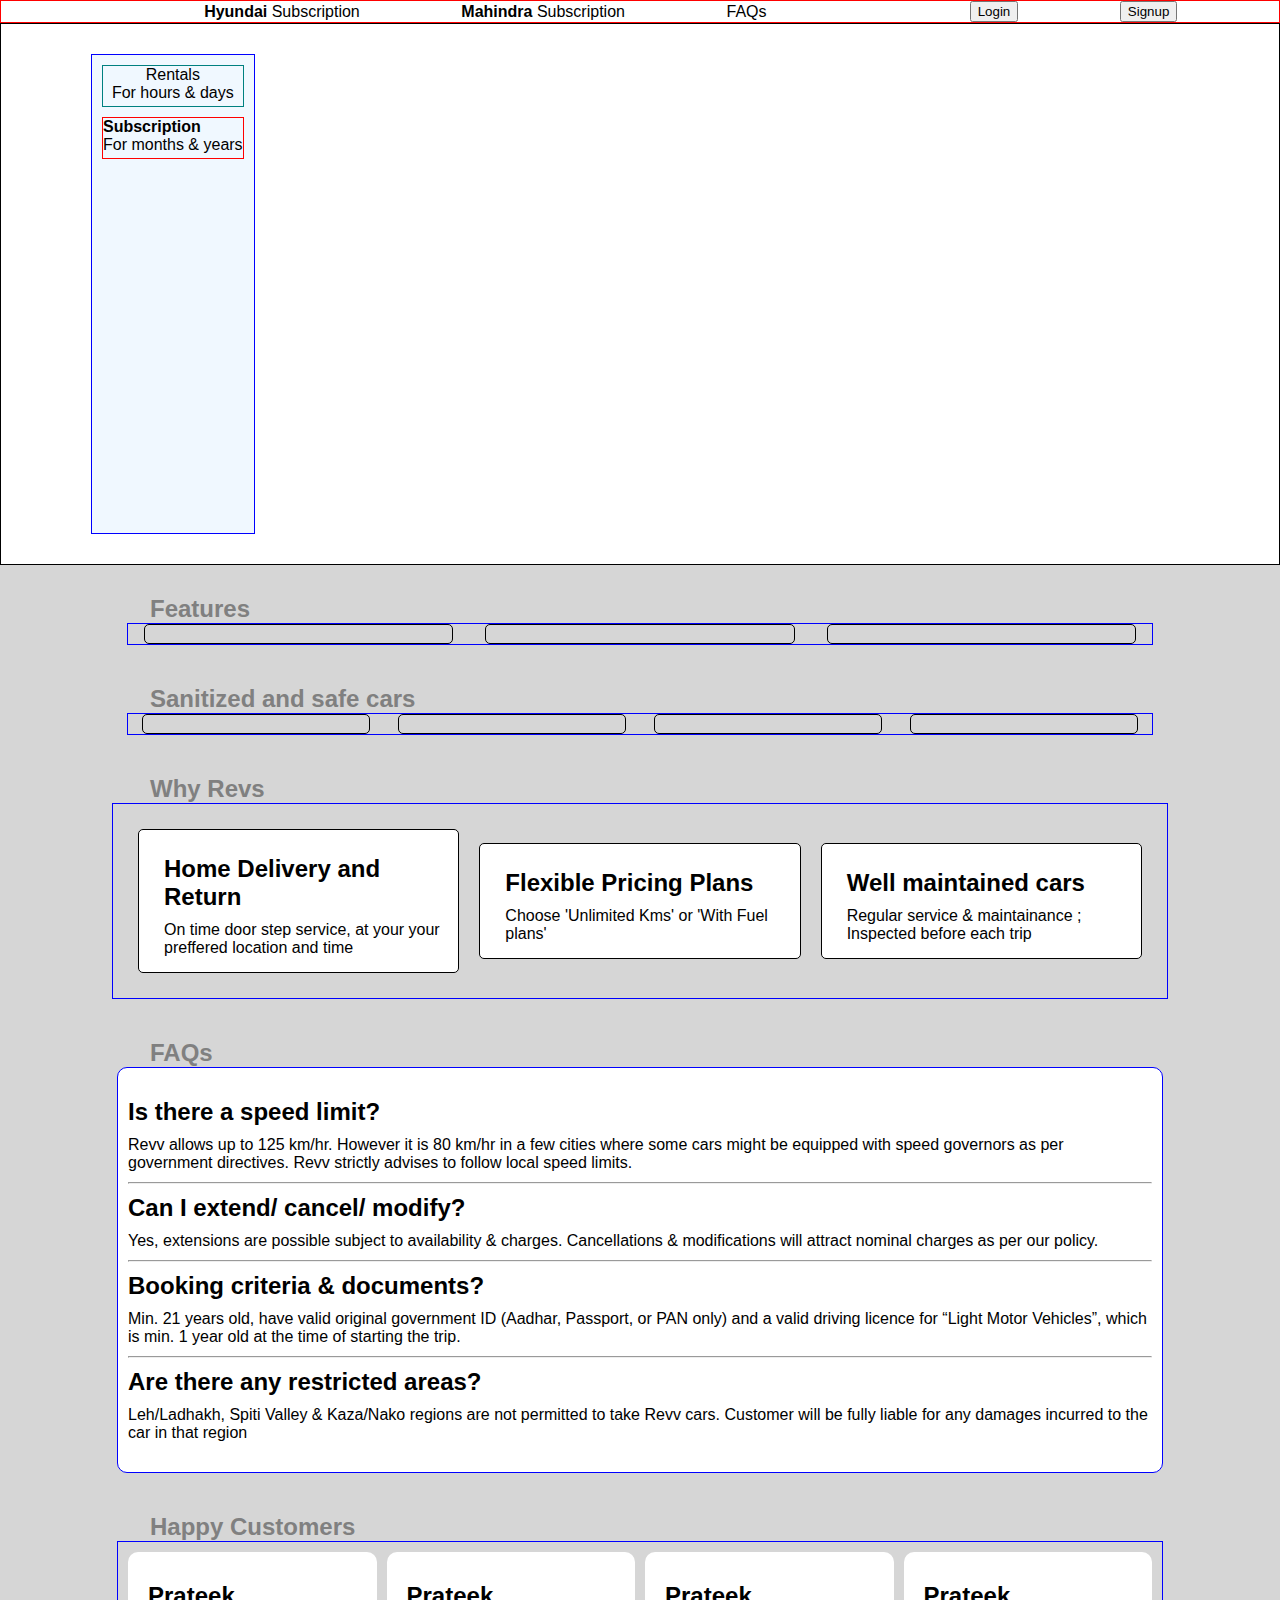
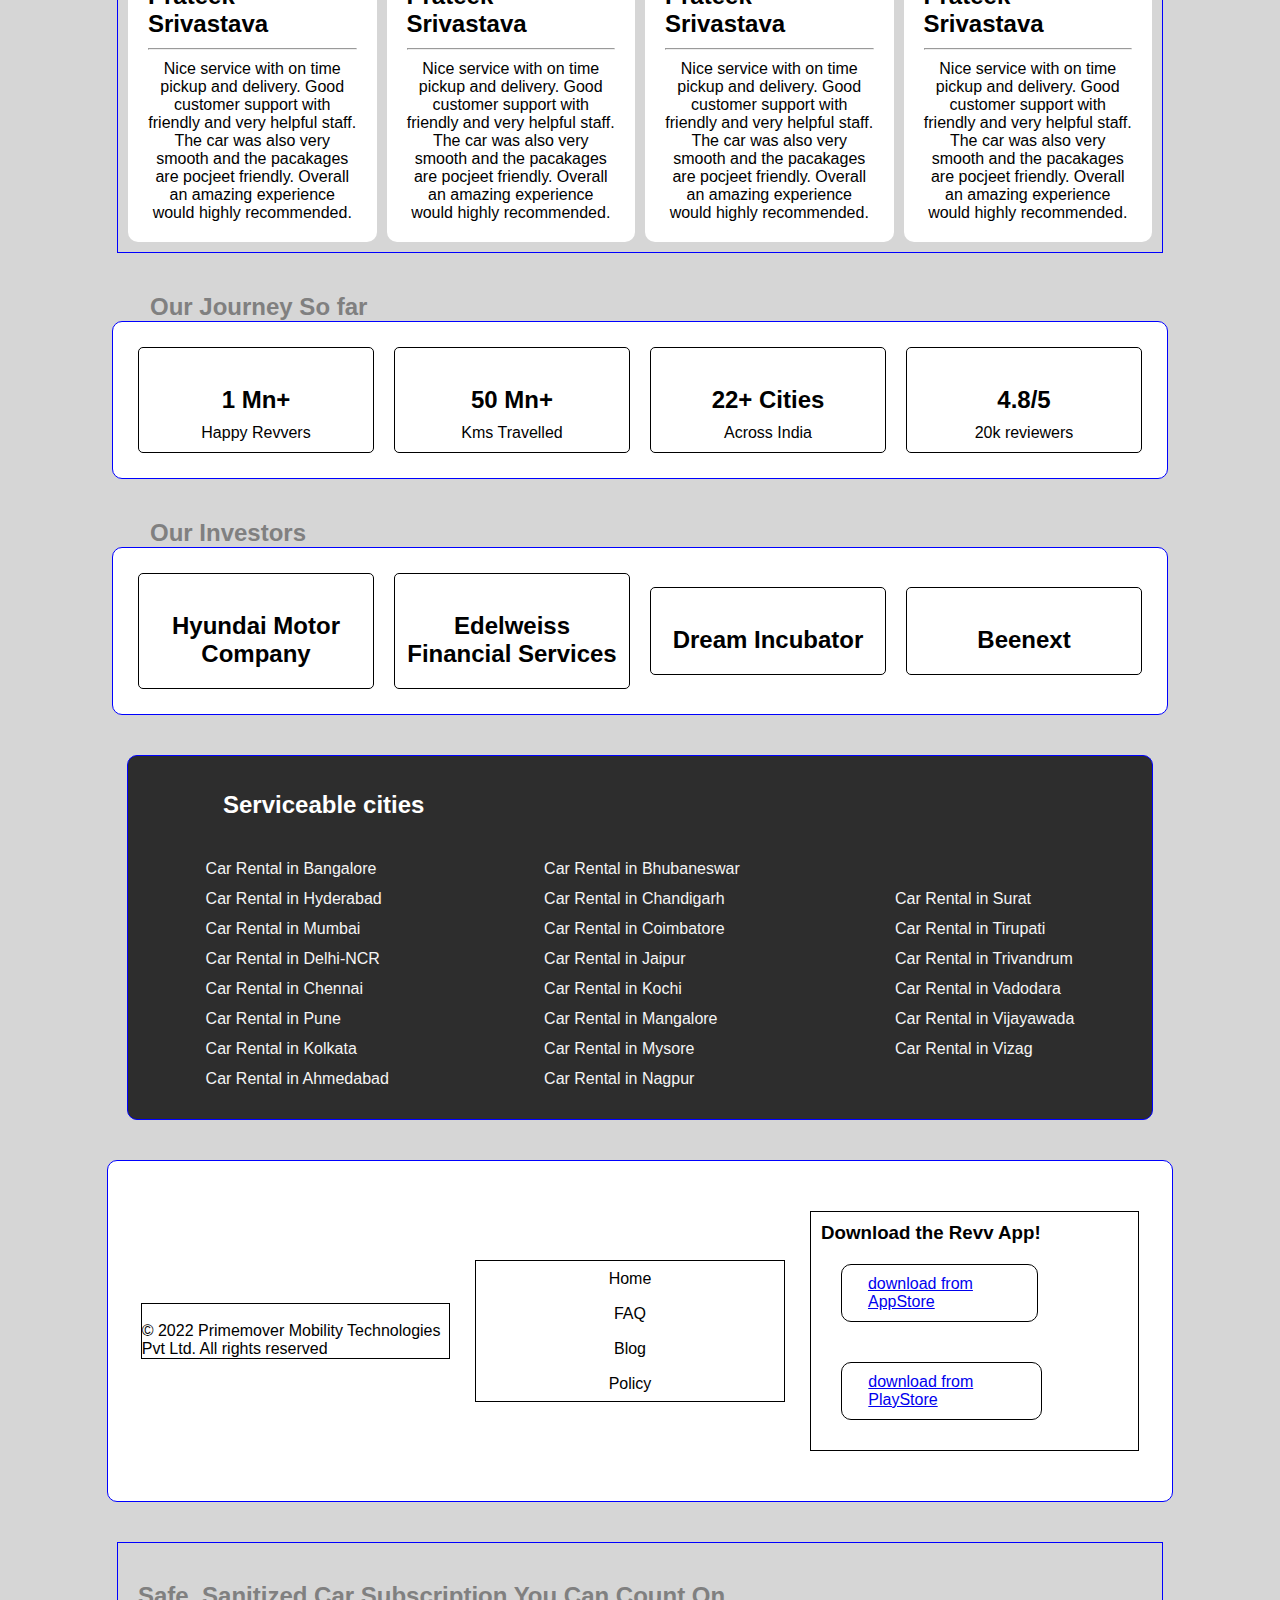
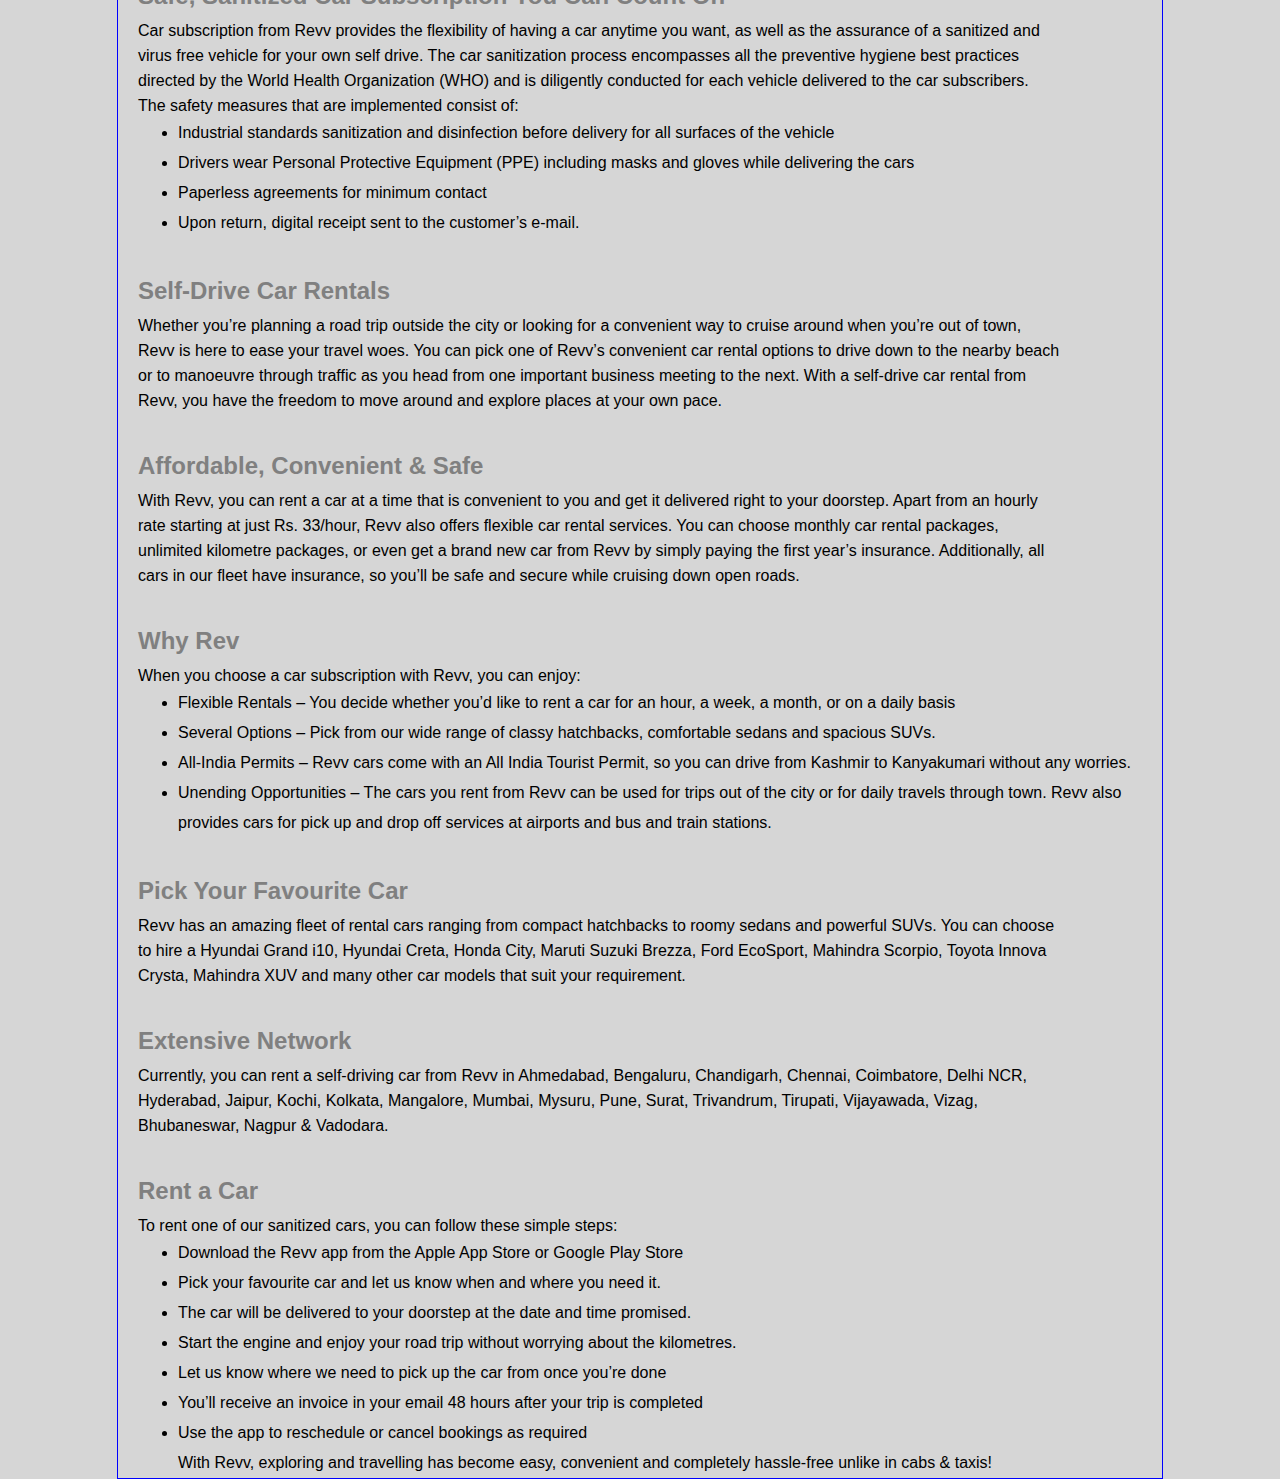
==== index.html @ 19cccb9a "adding unfinished  home page" ====
<!DOCTYPE html>
<html lang="en">
<head>
    <meta charset="UTF-8">
    <meta http-equiv="X-UA-Compatible" content="IE=edge">
    <meta name="viewport" content="width=device-width, initial-scale=1.0">
    <title>Self Drive Rental Car</title>
    <link rel="stylesheet" href="./index.css">
</head>
<body>
    <div id="nav">
        <div><img src="https://www.revv.co.in/grapheneImages/newopen/logo.svg" alt=""></div>
        <div><b>Hyundai</b> Subscription</div>
        <div><b>Mahindra</b> Subscription</div>
        <p>FAQs</p>
        <img src="https://www.revv.co.in/grapheneImages/newopen/ic-web-profile-login.svg" alt="">
        <button>Login</button>
        <button>Signup</button>
    </div>
    <!-- <div id="top">
        <img src="https://www.revv.co.in/assets/RentalImages/HomeScreen/heroCarousel/ST_Desktop_1_FG.webp" alt="">
    </div> -->
    <div id="pt">
        <div id="box">
            <div id="b0">
                <div id="b1">
                    <p>Rentals</p>
                     <p>For hours & days</p>
                </div>
                <div id="b2">
                    <b>Subscription</b>
                    <p>For months & years</p>
                </div>
            </div>
            </div>
          
        <!-- <img src="https://www.revv.co.in/imgs/logo-rentals.svg" alt=""> -->
        <!-- <h4>Car Rental in Chennai</h4> -->
    </div>
    <div id="middle">
        <h3>Features</h3>
       <div id="mid">
        <div><img src="https://revvselfdrivecar.s3.us-west-2.amazonaws.com/offers/Banner-Flat+500+off+blue.png" alt=""></div>
        <div><img src="https://revvselfdrivecar.s3.us-west-2.amazonaws.com/5+days.png" alt=""></div>
        <div><img src="https://revvselfdrivecar.s3.us-west-2.amazonaws.com/10+days.png" alt=""></div>
       </div>
       <h3>Sanitized and safe cars</h3>
       <div id="midd">
        <div><img src="https://revvselfdrivecar.s3-us-west-2.amazonaws.com/thumbnails/Group+84.png" alt=""></div>
        <div><img src="https://revvselfdrivecar.s3-us-west-2.amazonaws.com/staging_images/banner_sanitised_01-min.jpg" alt=""></div>
        <div><img src="https://revvselfdrivecar.s3-us-west-2.amazonaws.com/staging_images/banner_sanitised_02-min.jpg" alt=""></div>
        <div><img src="https://revvselfdrivecar.s3-us-west-2.amazonaws.com/staging_images/banner_sanitised_03-min.jpg" alt=""></div>
       </div>   
       <h3>Why Revs</h3>
       <div id="mi">
        <div class="mi1">
            <div><img src="https://www.revv.co.in/assets/RentalImages/HomeScreen/rental2021/whyRevv/home.png" alt=""> </div>
            <div>
                <h2>Home Delivery and Return</h2>
                <p>On time door step service, at your your preffered location and time</p>
            </div>
        </div>
        <div class="mi1">
            <div><img src="https://www.revv.co.in/assets/RentalImages/HomeScreen/rental2021/whyRevv/price.png" alt=""> </div>
            <div>
                <h2>Flexible Pricing Plans</h2>
                <p>Choose 'Unlimited Kms' or 'With Fuel plans'</p>
            </div>
        </div>
        <div class="mi1">
            <div><img src="https://www.revv.co.in/assets/RentalImages/HomeScreen/rental2021/whyRevv/maintained.png" alt=""> </div>
            <div>
                <h2>Well maintained cars</h2>
                <p>Regular service & maintainance ; Inspected before each trip</p>
            </div>
        </div>
       </div>
       <h3>FAQs</h3>
       <div id="fq">
        <h2>Is there a speed limit?</h2>
        <p>Revv allows up to 125 km/hr. However it is 80 km/hr in a few cities where some cars might be equipped with speed governors as per government directives. Revv strictly advises to follow local speed limits.</p>
        <hr>
        <h2>Can I extend/ cancel/ modify?</h2>
        <p>Yes, extensions are possible subject to availability & charges. Cancellations & modifications will attract nominal charges as per our policy.</p>
        <hr>
        <h2>Booking criteria & documents?</h2>
        <p>Min. 21 years old, have valid original government ID (Aadhar, Passport, or PAN only) and a valid driving licence for “Light Motor Vehicles”, which is min. 1 year old at the time of starting the trip.</p>
        <hr>
        <h2>Are there any restricted areas?</h2>
        <p>Leh/Ladhakh, Spiti Valley & Kaza/Nako regions are not permitted to take Revv cars. Customer will be fully liable for any damages incurred to the car in that region</p>
       </div>
       <h3>Happy Customers</h3>
       <div class="mil">
        <div>
            <h2>Prateek Srivastava</h2><hr>
            <p>Nice service with on time pickup and delivery. Good customer support with friendly and very helpful staff. The car was also very smooth and the pacakages are pocjeet friendly. Overall an amazing experience would highly recommended.</p>
        </div>
        <div>
            <h2>Prateek Srivastava</h2><hr>
            <p>Nice service with on time pickup and delivery. Good customer support with friendly and very helpful staff. The car was also very smooth and the pacakages are pocjeet friendly. Overall an amazing experience would highly recommended.</p>
        </div>
        <div>
            <h2>Prateek Srivastava</h2><hr>
            <p>Nice service with on time pickup and delivery. Good customer support with friendly and very helpful staff. The car was also very smooth and the pacakages are pocjeet friendly. Overall an amazing experience would highly recommended.</p>
        </div>
        <div>
            <h2>Prateek Srivastava</h2><hr>
            <p>Nice service with on time pickup and delivery. Good customer support with friendly and very helpful staff. The car was also very smooth and the pacakages are pocjeet friendly. Overall an amazing experience would highly recommended.</p>
        </div>
       </div>
       <h3>Our Journey So far</h3>
       <div id="hell">
            <div>
                <img src="https://www.revv.co.in/assets/RentalImages/HomeScreen/rental2021/ourJourney/revvers.png" alt="">
                <h2>1 Mn+</h2>
                <p>Happy Revvers</p>
            </div>
            <div>
                <img src="https://www.revv.co.in/assets/RentalImages/HomeScreen/rental2021/ourJourney/travel.png" alt="">
                <h2>50 Mn+</h2>
                <p>Kms Travelled</p>
            </div>
            <div>
                <img src="https://www.revv.co.in/assets/RentalImages/HomeScreen/rental2021/ourJourney/cities.png" alt="">
                <h2>22+ Cities</h2>
                <p>Across India</p>
            </div>
            <div>
                <img src="https://www.revv.co.in/assets/RentalImages/HomeScreen/rental2021/ourJourney/review.png" alt="">
                <h2>4.8/5</h2>
                <p>20k reviewers</p>
            </div>
       </div>
       <h3>Our Investors</h3>
       <div id="lower">
        <div>
            <img src="https://www.revv.co.in/assets/RentalImages/HomeScreen/rental2021/investors/hyundai.webp" alt="">
            <h2>Hyundai Motor Company</h2>
        </div>
        <div>
            <img src="https://www.revv.co.in/assets/RentalImages/HomeScreen/rental2021/investors/edelweissFinancialServices.webp" alt="">
            <h2>Edelweiss Financial Services</h2>
        </div>
        <div>
            <img src="https://www.revv.co.in/assets/RentalImages/HomeScreen/rental2021/investors/dreamIncubator.webp" alt="">
            <h2>Dream Incubator</h2>
        </div>
        <div>
            <img src="https://www.revv.co.in/assets/RentalImages/HomeScreen/rental2021/investors/beenext.webp" alt="">
            <h2>Beenext</h2>
        </div>
       </div>
       <div id="low">
        <h2>Serviceable cities</h2>
        <div id="low1">
            <div>
                <p>Car Rental in Bangalore</p>
                <p>Car Rental in Hyderabad</p>
                <p>Car Rental in Mumbai</p>
                <p>Car Rental in Delhi-NCR</p>
                <p>Car Rental in Chennai</p>
                <p>Car Rental in Pune</p>
                <p>Car Rental in Kolkata</p>
                <p>Car Rental in Ahmedabad</p>
            </div>
            <div>
                <p>Car Rental in Bhubaneswar</p>
                <p>Car Rental in Chandigarh</p>
                <p>Car Rental in Coimbatore</p>
                <p>Car Rental in Jaipur</p>
                <p>Car Rental in Kochi</p>
                <p>Car Rental in Mangalore</p>
                <p>Car Rental in Mysore</p>
                <p>Car Rental in Nagpur</p>
            </div>
            <div>
                <p>Car Rental in Surat</p>
                <p>Car Rental in Tirupati</p>
                <p>Car Rental in Trivandrum</p>
                <p>Car Rental in Vadodara</p>
                <p>Car Rental in Vijayawada</p>
                <p>Car Rental in Vizag</p>
            </div>
        </div>
       </div>
       <div id="wer">
        <div>
            <img src="https://www.revv.co.in/assets/RentalImages/HomeScreen/rental2021/logo/revv-logo.png" alt="">
            <p>© 2022 Primemover Mobility Technologies Pvt Ltd. All rights reserved</p>
        </div>
        <div>
            <p>Home</p>
            <p>FAQ</p>
            <p>Blog</p>
            <p>Policy</p>
        </div>
        <div>
            <h3>Download the Revv App!</h3>
            <div id="down">
                <img src="https://www.revv.co.in/assets/RentalImages/HomeScreen/rental2021/logo/appstore_apple.webp" alt="">
                <p><a href="https://apps.apple.com/in/app/revv-self-drive-cars-delivered/id1021594400">download from AppStore</a></p>
            </div>
            <div id="downn">
                <img src="https://www.revv.co.in/assets/RentalImages/HomeScreen/rental2021/logo/playstore_google.webp" alt="">
                <p><a href="https://play.google.com/store/apps/details?id=com.selfdrive&hl=en">download from PlayStore</a></p>
            </div>
        </div>
       </div>
       <div id="foot">
        <h2>Safe, Sanitized Car Subscription You Can Count On</h2>
        <p>Car subscription from Revv provides the flexibility of having a car anytime you want, as well as the assurance of a sanitized and virus free vehicle for your own self drive. The car sanitization process encompasses all the preventive hygiene best practices directed by the World Health Organization (WHO) and is diligently conducted for each vehicle delivered to the car subscribers. The safety measures that are implemented consist of:</p>
        <ul>
            <li>Industrial standards sanitization and disinfection before delivery for all surfaces of the vehicle</li>
            <li>Drivers wear Personal Protective Equipment (PPE) including masks and gloves while delivering the cars</li>
            <li>Paperless agreements for minimum contact</li>
            <li>Upon return, digital receipt sent to the customer’s e-mail.</li>
        </ul>
        <h2>Self-Drive Car Rentals</h2>
        <p>Whether you’re planning a road trip outside the city or looking for a convenient way to cruise around when you’re out of town, Revv is here to ease your travel woes. You can pick one of Revv’s convenient car rental options to drive down to the nearby beach or to manoeuvre through traffic as you head from one important business meeting to the next. With a self-drive car rental from Revv, you have the freedom to move around and explore places at your own pace.</p>
        <h2>Affordable, Convenient & Safe</h2>
        <p>With Revv, you can rent a car at a time that is convenient to you and get it delivered right to your doorstep. Apart from an hourly rate starting at just Rs. 33/hour, Revv also offers flexible car rental services. You can choose monthly car rental packages, unlimited kilometre packages, or even get a brand new car from Revv by simply paying the first year’s insurance. Additionally, all cars in our fleet have insurance, so you’ll be safe and secure while cruising down open roads.</p>
        <h2>Why Rev</h2>
        <p>When you choose a car subscription with Revv, you can enjoy:</p>
        <ul>
            <li>Flexible Rentals – You decide whether you’d like to rent a car for an hour, a week, a month, or on a daily basis</li>
            <li>Several Options – Pick from our wide range of classy hatchbacks, comfortable sedans and spacious SUVs.</li>
            <li>All-India Permits – Revv cars come with an All India Tourist Permit, so you can drive from Kashmir to Kanyakumari without any worries.</li>
            <li>Unending Opportunities – The cars you rent from Revv can be used for trips out of the city or for daily travels through town. Revv also provides cars for pick up and drop off services at airports and bus and train stations.</li>
        </ul>
        <h2>Pick Your Favourite Car</h2>
        <p>Revv has an amazing fleet of rental cars ranging from compact hatchbacks to roomy sedans and powerful SUVs. You can choose to hire a Hyundai Grand i10, Hyundai Creta, Honda City, Maruti Suzuki Brezza, Ford EcoSport, Mahindra Scorpio, Toyota Innova Crysta, Mahindra XUV and many other car models that suit your requirement.</p>
        <h2>Extensive Network</h2>
        <p>Currently, you can rent a self-driving car from Revv in Ahmedabad, Bengaluru, Chandigarh, Chennai, Coimbatore, Delhi NCR, Hyderabad, Jaipur, Kochi, Kolkata, Mangalore, Mumbai, Mysuru, Pune, Surat, Trivandrum, Tirupati, Vijayawada, Vizag, Bhubaneswar, Nagpur & Vadodara.</p>
        <h2>Rent a Car</h2>
        <p>To rent one of our sanitized cars, you can follow these simple steps:</p>
        <ul>
            <li>Download the Revv app from the Apple App Store or Google Play Store</li>
            <li>Pick your favourite car and let us know when and where you need it.</li>
            <li>The car will be delivered to your doorstep at the date and time promised.</li>
            <li>Start the engine and enjoy your road trip without worrying about the kilometres.</li>
            <li>Let us know where we need to pick up the car from once you’re done</li>
            <li>You’ll receive an invoice in your email 48 hours after your trip is completed</li>
            <li>Use the app to reschedule or cancel bookings as required</li>
            <p>With Revv, exploring and travelling has become easy, convenient and completely hassle-free unlike in cabs & taxis!</p>
        </ul>
       </div>
    </div>
</body>
</html>
---- index.css ----
*{
    margin: 0px;
    font-family: Arial, Helvetica, sans-serif;
}
#nav{
    border:1px solid red;
    display: flex;
    align-items: center;
    justify-content: space-evenly;
}
#top{
    border: 1px solid blue;
}
#pt{
    display: flex;
    border: 1px solid;
    height:60vh;
    background-image: url(https://tse4.mm.bing.net/th?id=OIP.qUKrfxwZ7RiK3s3Q4Ms6sQHaE8&pid=Api&P=0);
}
 #box{
    border: 1px solid blue;
    display: flex;
    margin-left: 90px;
    margin-top: 30px;
    margin-bottom: 30px;
    background-color: aliceblue;
    
} 

#b1{
    border:  1px solid  teal;
    text-align: center;
    height: 40px;
    margin: 10px;
}
#b2{
    border: 1px solid red;
    height: 40px;
    margin: 10px;
}
#middle{
    background-color: rgb(214, 214, 214);
    margin-top: -40px;
}
#middle>div{
    width:80%;
    border:1px solid blue;
    margin: auto;
}
#mid,.mil{
    border: 1px solid;
    display:flex;
    justify-content: space-around;
    align-items: center;
}
#mi>div,#mid>div{
    width:30%;
    border: 1px solid;
    border-radius: 5px;
}
#middle img{
    width:100%;
}
#middle>h3:first-child{
    padding-top: 30px;
}
#middle>h3{
  margin-top: 40px;
  color: gray;
  margin-left: 150px;
  font-size: 24px;
}
#midd{
    border: 1px solid;
    display:flex;
    justify-content: space-around;
    align-items: center;
}
#midd>div{
    width:22%;
    border: 1px solid;
    border-radius: 5px;
}
#mi{
    border: 1px solid;
    display:flex;
    justify-content: space-around;
    align-items: center;
    padding: 15px;
}
#mi img{
    width: 100%;
}
.mi1{
    display:flex;
    gap:10px;
    background-color: white;
    margin: 10px;
    padding:15px
}
#fq{
    background-color: white;
    padding:20px 10px;
    border-radius: 10px;
}
#fq p,h2{
    margin-bottom: 10px;
    margin-top: 10px;
}
.mil>div{
    border-radius: 10px;
    padding: 20px;
    background-color: white;
}
.mil p{
    text-align: center;
    margin-top: 10px;
    width: 100%;
}
.mil{
    gap:10px;
    padding: 10px;
}
#hell,#lower{
    background-color: white;
    justify-content: space-around;
    align-items: center;
    border-radius: 10px;
    display: flex;
    padding: 15px;
    text-align: center;
}
#hell>div,#lower>div{
    width: 22%;
    border: 1px solid;
    border-radius: 5px;
    padding: 10px;
    margin: 10px 10px;
}
#hell img{
    width: 30%;
}
#lower img{
    width: 80%;
}
#lower+#low{
    background-color: rgb(45, 45, 45);
    margin-top: 40px;
    border-radius: 10px;
}
#low1{
    display: flex;
    justify-content: space-around;
    align-items: center;
    border-radius: 10px;

}
#low>h2{
    color:white;
    padding: 25px;
    margin-left: 70px;
}
#low1>div{
    color: whitesmoke;
    line-height: 30px;
    padding-bottom: 25px;
}
#low+#wer{
    background-color: white;
    display: flex;
    height: 300px;
    justify-content: space-around;
    align-items: center;
    padding: 20px;
    margin-top: 40px;
    border-radius: 10px;

}
#wer img{
    width: 40%;
}
#wer>div{
    width: 30%;
    border: 1px solid ;
}
#wer>div:nth-child(2){
    line-height: 35px;
    text-align: center;
}
#wer>div:nth-child(3){
    padding: 10px;
}
#down,#downn{
    border: 1px solid black;
    display: inline-flex;
    margin: 20px;
    padding: 10px;
    align-items: center;
    border-radius: 10px;
    justify-content: center;
}
#down>img,#downn>img{
width: 10%;
}
#down:hover,#downn:hover{
    color: aquamarine;
}
#wer+#foot{
    line-height: 25px;
    margin-top: 40px;
    padding-left: 20px;
}
ul{
 line-height: 30px;   
}
#foot>h2{
    margin-top: 40px;
    color: gray;
}
#foot>p{
    width: 90%;
}
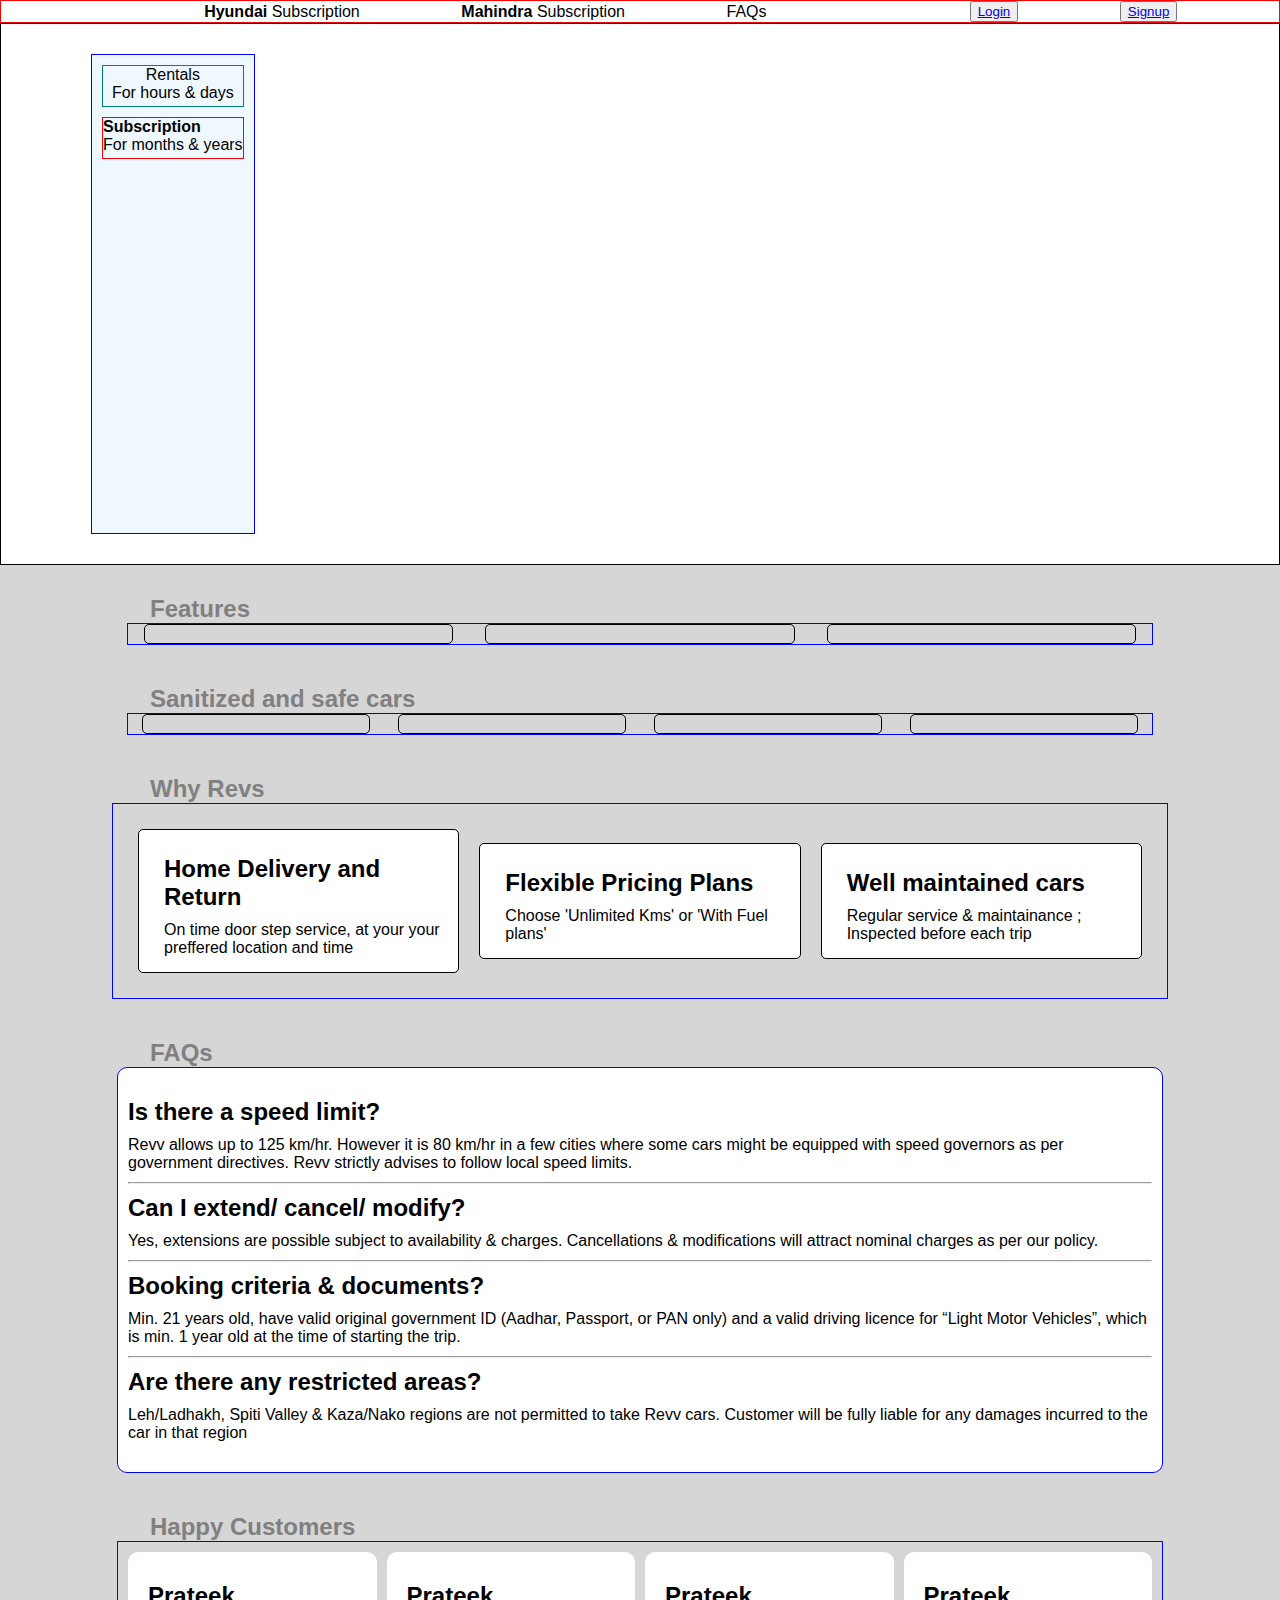
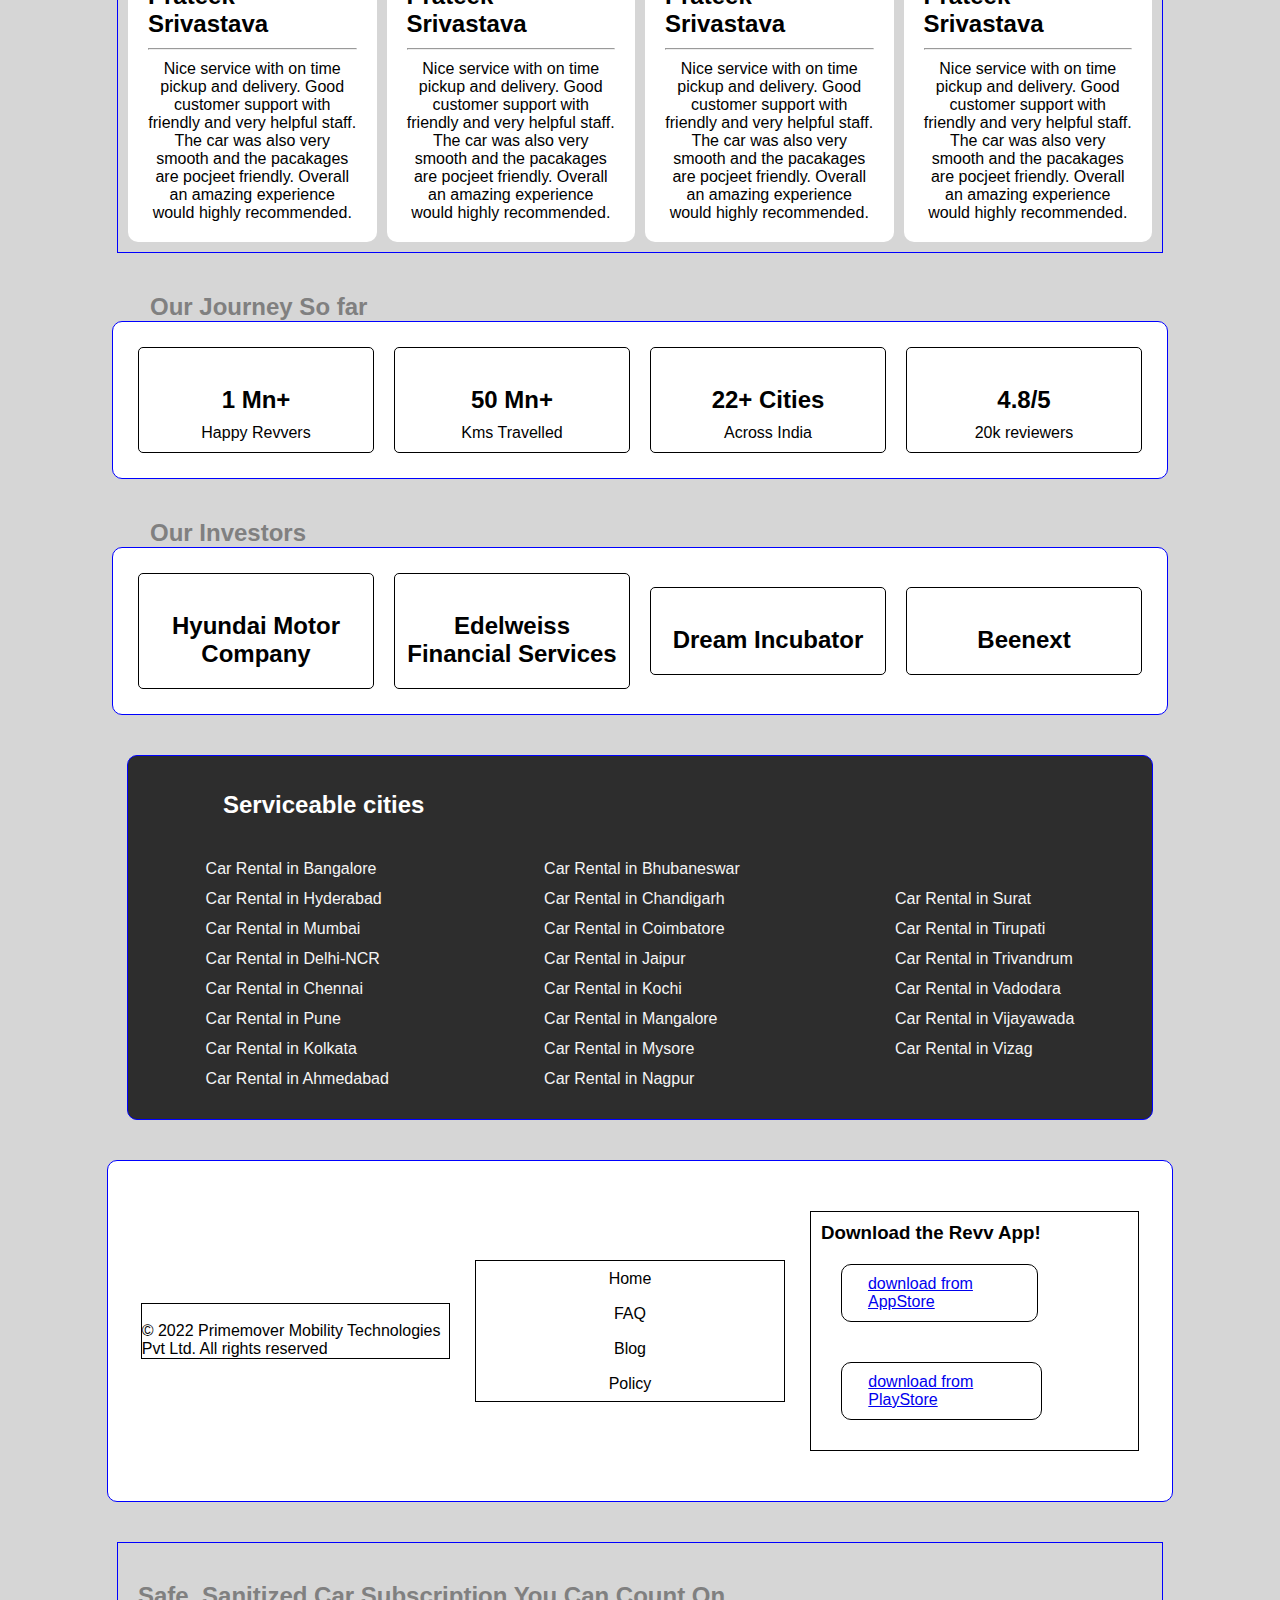
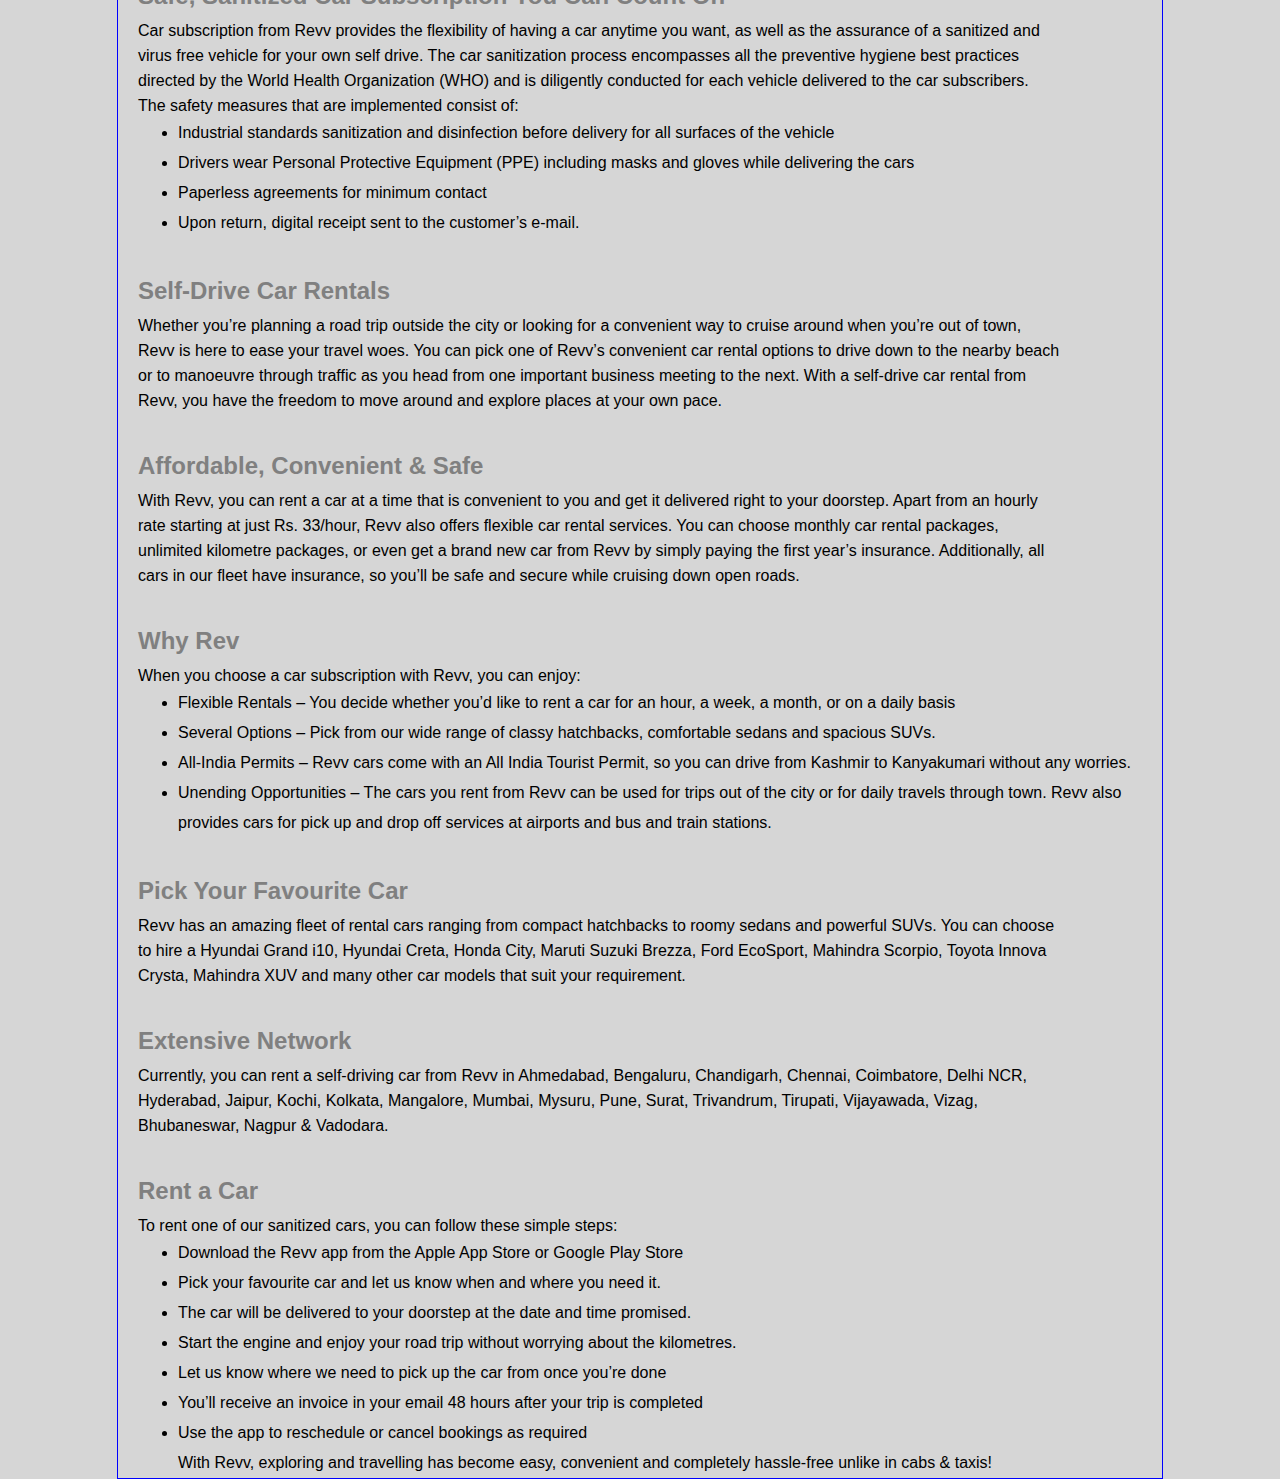
==== commit 7e1dcb07: "adding hyundai subcription page" ====
--- a/index.html
+++ b/index.html
@@ -10,12 +10,12 @@
 <body>
     <div id="nav">
         <div><img src="https://www.revv.co.in/grapheneImages/newopen/logo.svg" alt=""></div>
-        <div><b>Hyundai</b> Subscription</div>
-        <div><b>Mahindra</b> Subscription</div>
+        <div id="hy"><b>Hyundai</b> Subscription</div>
+        <div id="mh"><b>Mahindra</b> Subscription</div>
         <p>FAQs</p>
         <img src="https://www.revv.co.in/grapheneImages/newopen/ic-web-profile-login.svg" alt="">
-        <button>Login</button>
-        <button>Signup</button>
+        <button><a href="./Login.html">Login</a></button>
+        <button><a href="./Signp.html">Signup</a></button>
     </div>
     <!-- <div id="top">
         <img src="https://www.revv.co.in/assets/RentalImages/HomeScreen/heroCarousel/ST_Desktop_1_FG.webp" alt="">
@@ -246,4 +246,12 @@
        </div>
     </div>
 </body>
-</html>+</html>
+<script>
+    document.querySelector("#hy").addEventListener("click",function(){
+        window.location.href="hsub.html"
+    })
+    document.querySelector("#mh").addEventListener("click",function(){
+        window.location.href="msub.html"
+    })
+</script>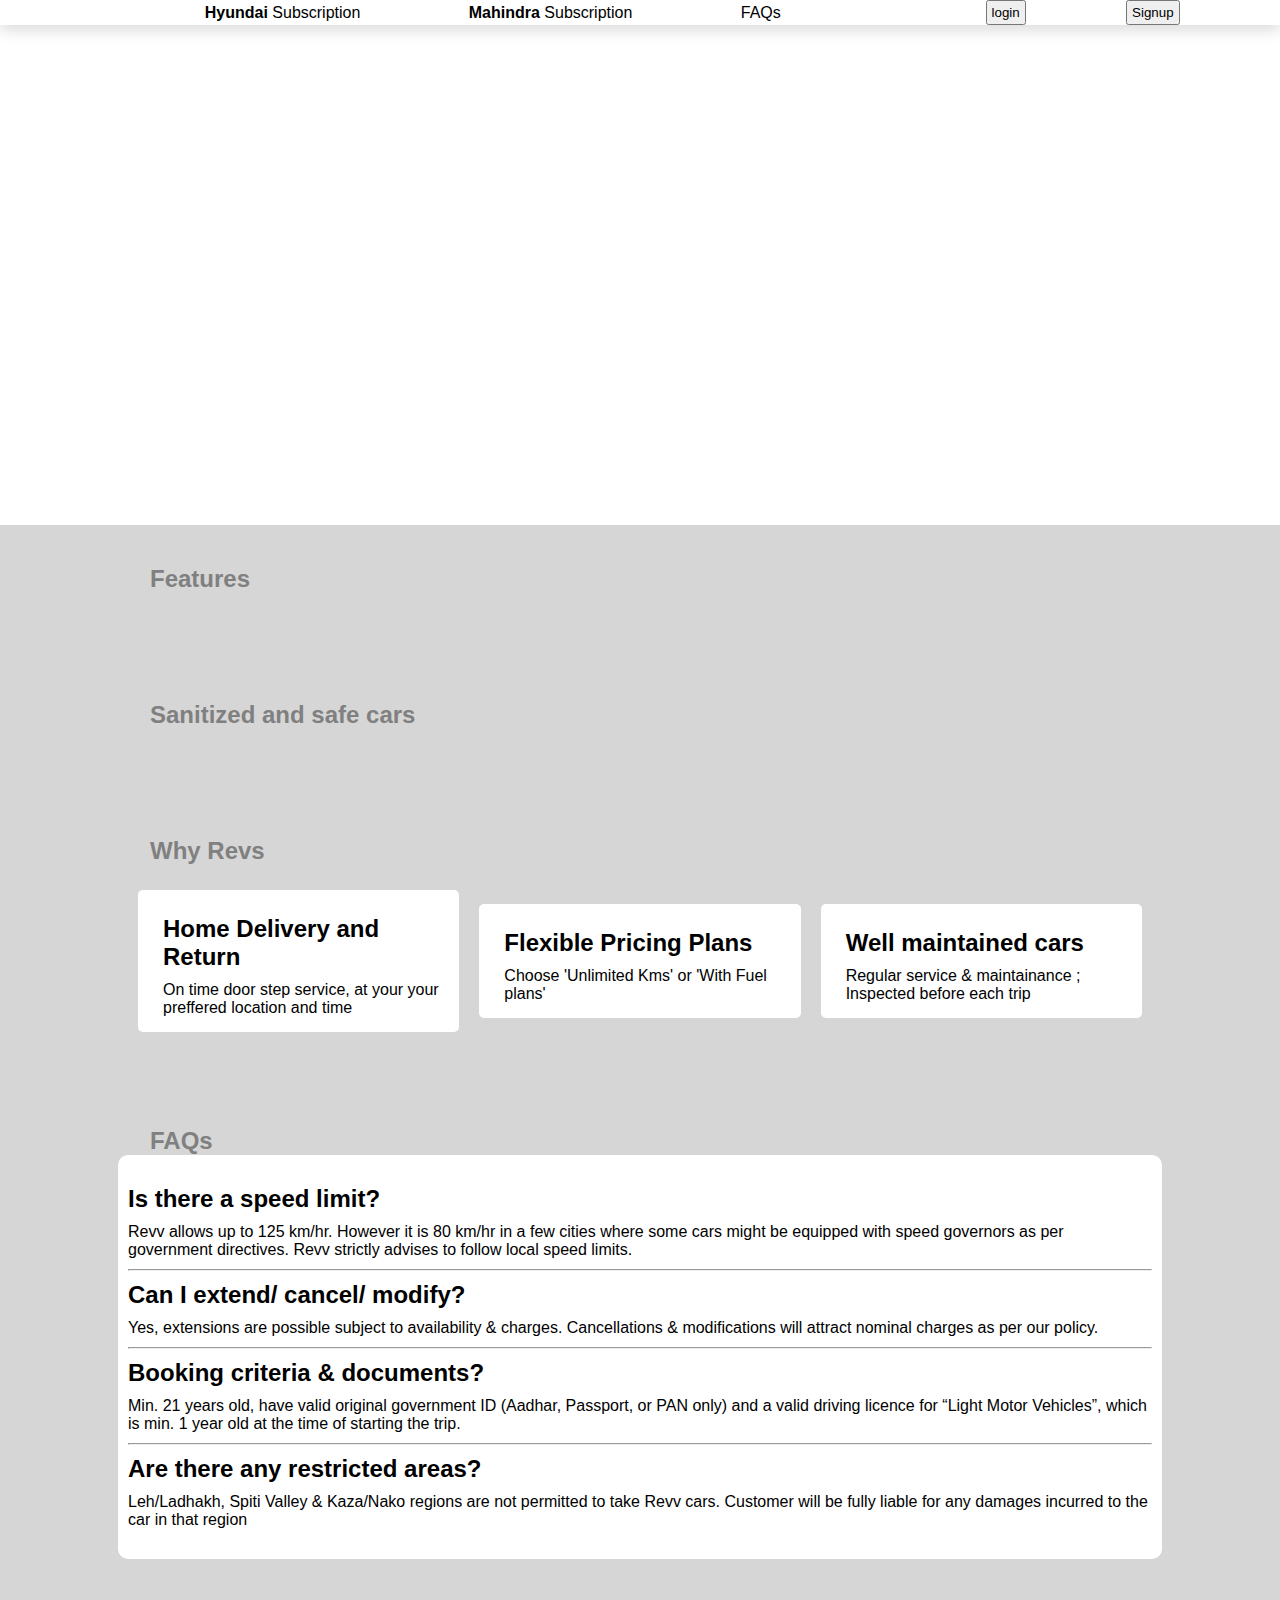
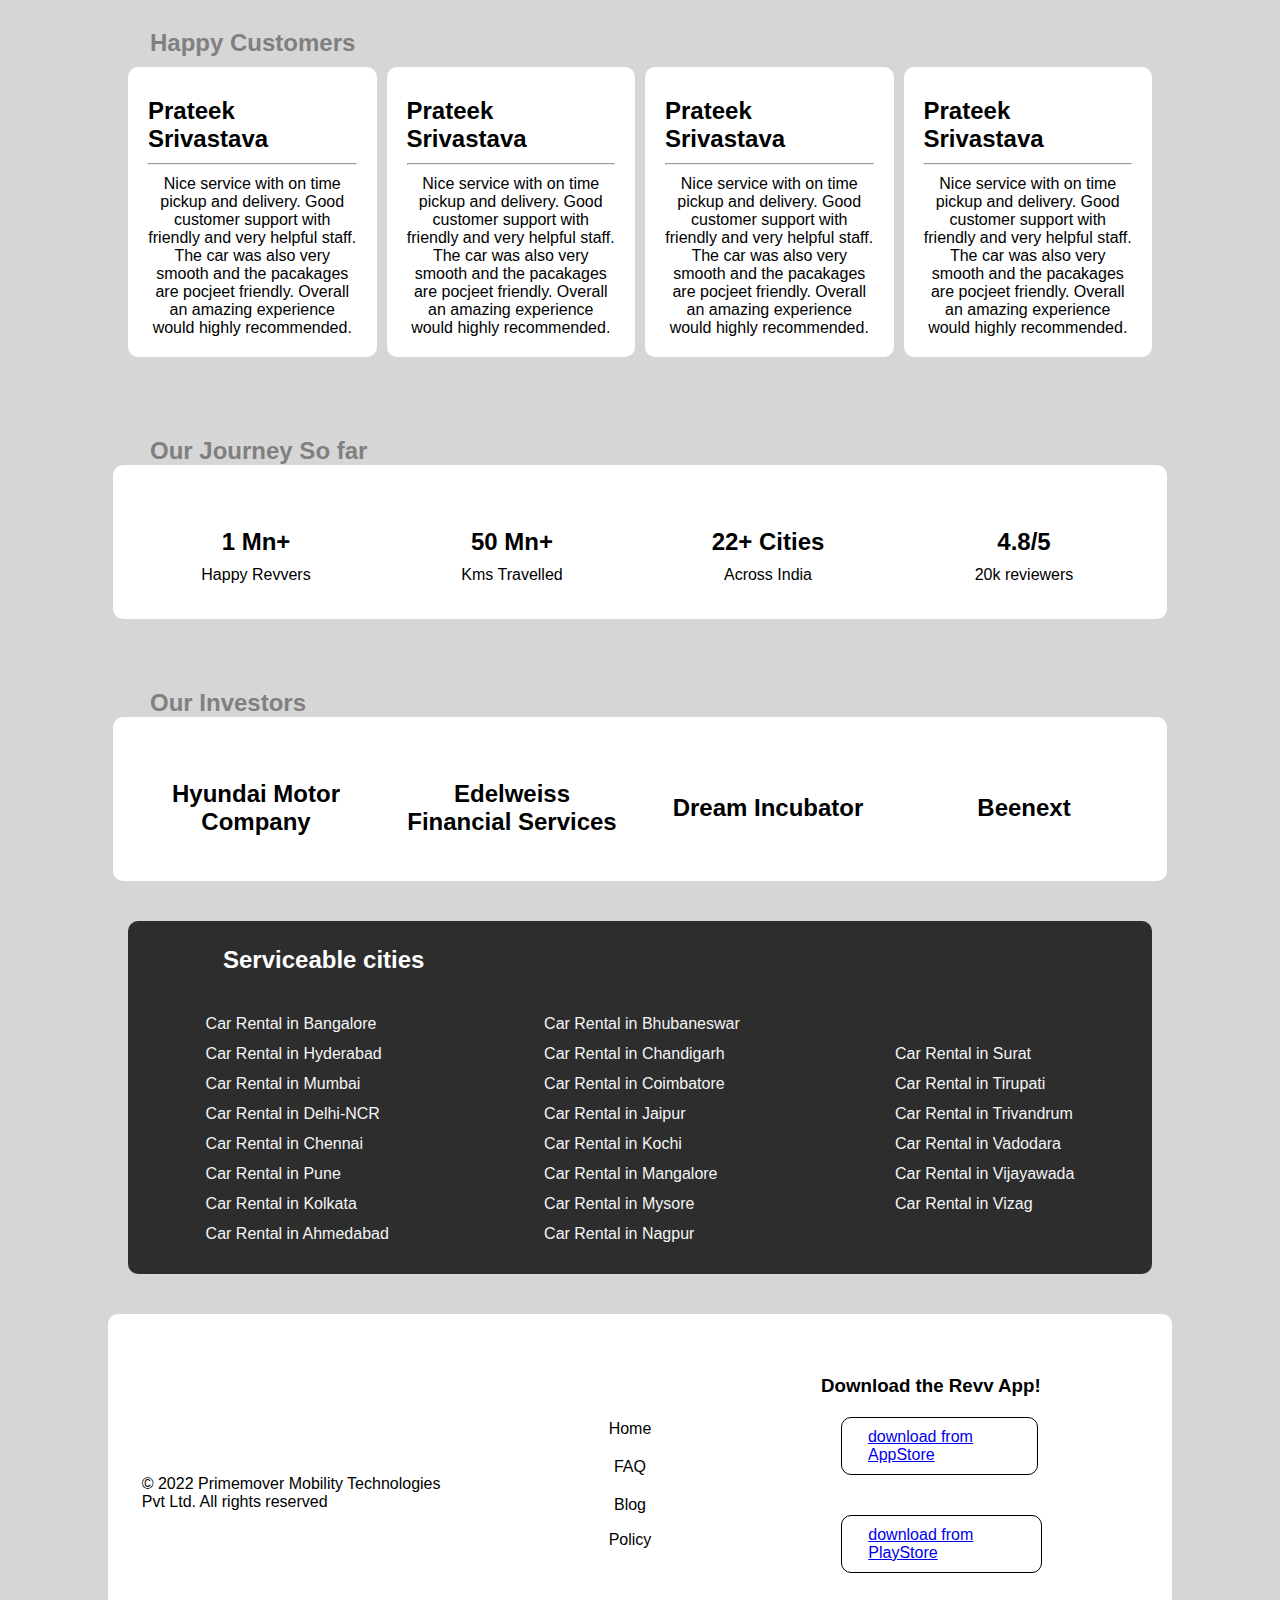
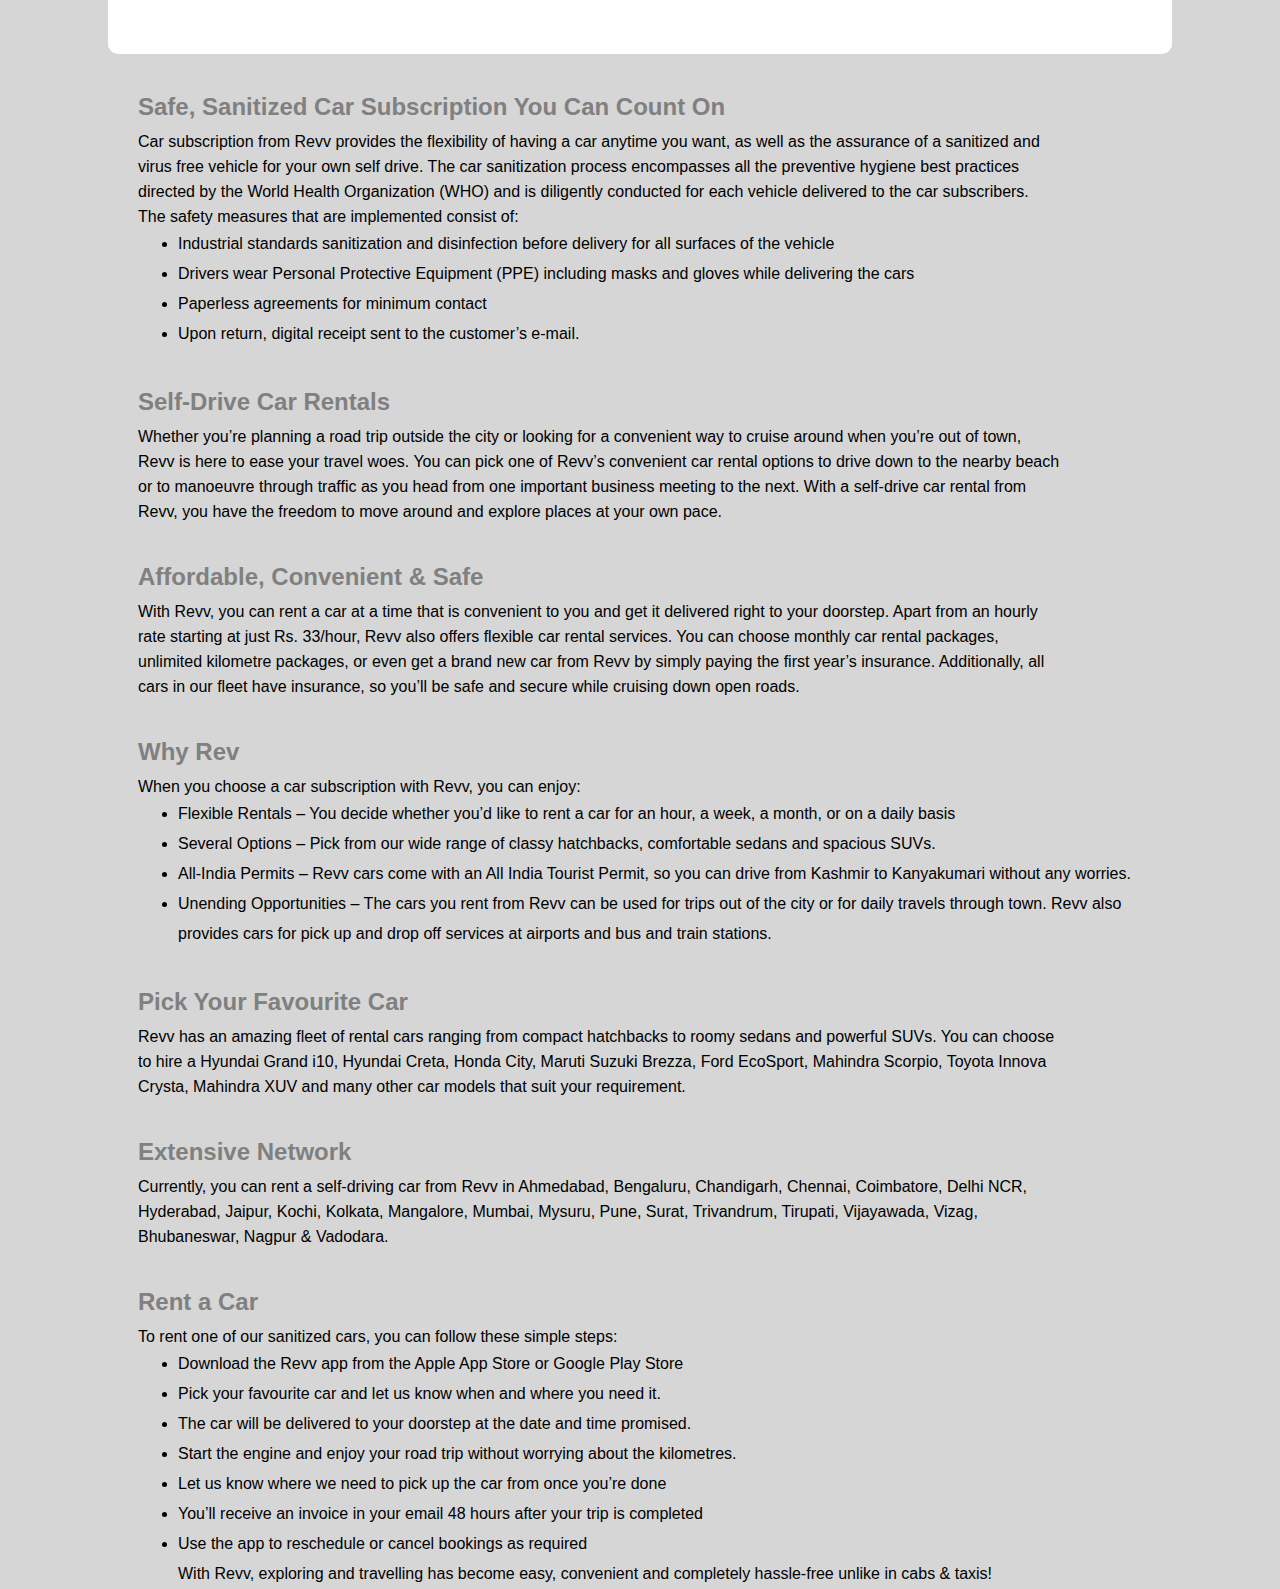
==== commit f5d10b90: "final changes" ====
--- a/index.html
+++ b/index.html
@@ -9,33 +9,16 @@
 </head>
 <body>
     <div id="nav">
-        <div><img src="https://www.revv.co.in/grapheneImages/newopen/logo.svg" alt=""></div>
+        <div><a href="./index.html"><img src="https://www.revv.co.in/grapheneImages/newopen/logo.svg" alt=""></a></div>
         <div id="hy"><b>Hyundai</b> Subscription</div>
         <div id="mh"><b>Mahindra</b> Subscription</div>
-        <p>FAQs</p>
+        <p class="fas">FAQs</p>
         <img src="https://www.revv.co.in/grapheneImages/newopen/ic-web-profile-login.svg" alt="">
-        <button><a href="./Login.html">Login</a></button>
-        <button><a href="./Signp.html">Signup</a></button>
+        <a href="./Login.html"><button id="login">Login</button></a>
+        <a href="./Signp.html"><button>Signup</button></a>
     </div>
-    <!-- <div id="top">
-        <img src="https://www.revv.co.in/assets/RentalImages/HomeScreen/heroCarousel/ST_Desktop_1_FG.webp" alt="">
-    </div> -->
     <div id="pt">
-        <div id="box">
-            <div id="b0">
-                <div id="b1">
-                    <p>Rentals</p>
-                     <p>For hours & days</p>
-                </div>
-                <div id="b2">
-                    <b>Subscription</b>
-                    <p>For months & years</p>
-                </div>
-            </div>
-            </div>
-          
-        <!-- <img src="https://www.revv.co.in/imgs/logo-rentals.svg" alt=""> -->
-        <!-- <h4>Car Rental in Chennai</h4> -->
+
     </div>
     <div id="middle">
         <h3>Features</h3>
@@ -189,8 +172,8 @@
             <p>© 2022 Primemover Mobility Technologies Pvt Ltd. All rights reserved</p>
         </div>
         <div>
-            <p>Home</p>
-            <p>FAQ</p>
+            <p id="home">Home</p>
+            <p class="fas">FAQ</p>
             <p>Blog</p>
             <p>Policy</p>
         </div>
@@ -250,8 +233,23 @@
 <script>
     document.querySelector("#hy").addEventListener("click",function(){
         window.location.href="hsub.html"
+
     })
     document.querySelector("#mh").addEventListener("click",function(){
         window.location.href="msub.html"
     })
+    document.querySelector(".fas").addEventListener("click",function(){
+        window.location.href="FAQ.html"
+    })
+    document.querySelector("#home").addEventListener("click",function(){
+        window.location.href="index.html"
+    })
+    let loginData=JSON.parse(localStorage.getItem("login"))||[]
+    if(loginData!=""){
+        document.querySelector("#login").innerText=loginData.Name
+        console.log(loginData.Name)
+    }else{
+        document.querySelector("#login").innerText="login"
+        console.log("login")
+    }
 </script>--- a/index.css
+++ b/index.css
@@ -3,19 +3,28 @@
     font-family: Arial, Helvetica, sans-serif;
 }
 #nav{
-    border:1px solid red;
+    box-shadow: rgba(0, 0, 0, 0.15) 0px 5px 15px 0px;
     display: flex;
     align-items: center;
     justify-content: space-evenly;
 }
-#top{
-    border: 1px solid blue;
+#hy,#mh,.fas,button{
+    padding: 3px 4px;
+}
+#hy:hover,#mh:hover,.fas:hover,button:hover{
+ background-color: aliceblue;
+ cursor: pointer;
+ border: 1px solid ;
+ border-radius: 10px;
 }
 #pt{
-    display: flex;
-    border: 1px solid;
-    height:60vh;
-    background-image: url(https://tse4.mm.bing.net/th?id=OIP.qUKrfxwZ7RiK3s3Q4Ms6sQHaE8&pid=Api&P=0);
+    width: 100%;
+    display: grid;
+    height: 500px;
+    place-items: center;
+    background-image: url(https://stimg.cardekho.com/images/uploadimages/1649418483823/reviews-cars-web.png);
+    background-size: 100% 100%;
+    animation: changeimage 20s linear infinite;
 }
  #box{
     border: 1px solid blue;
@@ -44,45 +53,45 @@
 }
 #middle>div{
     width:80%;
-    border:1px solid blue;
     margin: auto;
 }
 #mid,.mil{
-    border: 1px solid;
-    display:flex;
-    justify-content: space-around;
-    align-items: center;
-}
+    display:flex;
+    justify-content: space-around;
+    align-items: center;
+}
+#mid img,#midd img{
+    border-radius: 10px;
+}
+
 #mi>div,#mid>div{
     width:30%;
-    border: 1px solid;
     border-radius: 5px;
 }
 #middle img{
     width:100%;
 }
 #middle>h3:first-child{
-    padding-top: 30px;
+    padding-top: 40px;
+    padding-bottom: 20px;
 }
 #middle>h3{
   margin-top: 40px;
   color: gray;
   margin-left: 150px;
+  padding-top: 30px;
   font-size: 24px;
 }
-#midd{
-    border: 1px solid;
-    display:flex;
-    justify-content: space-around;
-    align-items: center;
+#middle>#midd{
+    display:flex;
+    justify-content: space-around;
+    align-items: center;
+    margin-top: 20px;
 }
 #midd>div{
     width:22%;
-    border: 1px solid;
-    border-radius: 5px;
 }
 #mi{
-    border: 1px solid;
     display:flex;
     justify-content: space-around;
     align-items: center;
@@ -130,9 +139,12 @@
     padding: 15px;
     text-align: center;
 }
+#lower>div:hover{
+ border: 1px solid;
+ background-color: rgb(196, 196, 196);
+}
 #hell>div,#lower>div{
     width: 22%;
-    border: 1px solid;
     border-radius: 5px;
     padding: 10px;
     margin: 10px 10px;
@@ -181,7 +193,6 @@
 }
 #wer>div{
     width: 30%;
-    border: 1px solid ;
 }
 #wer>div:nth-child(2){
     line-height: 35px;
@@ -219,4 +230,21 @@
 }
 #foot>p{
     width: 90%;
+}
+@keyframes changeimage{
+    0%{
+       background-image: url(https://www.cars24.com/js/add769d31f2a340dc1ce173ff5a95adf.webp); 
+    }
+    25%{
+        background-image: url(https://stimg.cardekho.com/images/uploadimages/1652792525448/CD-1686x548-copy.png);
+    }
+    50%{
+        background-image: url(https://www.mychoize.com/imgs/banners/sliders/web-220630115126526715.jpg);
+    }
+    75%{
+        background-image: url(https://www.mychoize.com/imgs/banners/sliders/web-220630115152996117.jpg);
+    }
+    100%{
+        background-image: url(https://www.mychoize.com/imgs/banners/sliders/web-220630010554572179.jpg);
+    }
 }